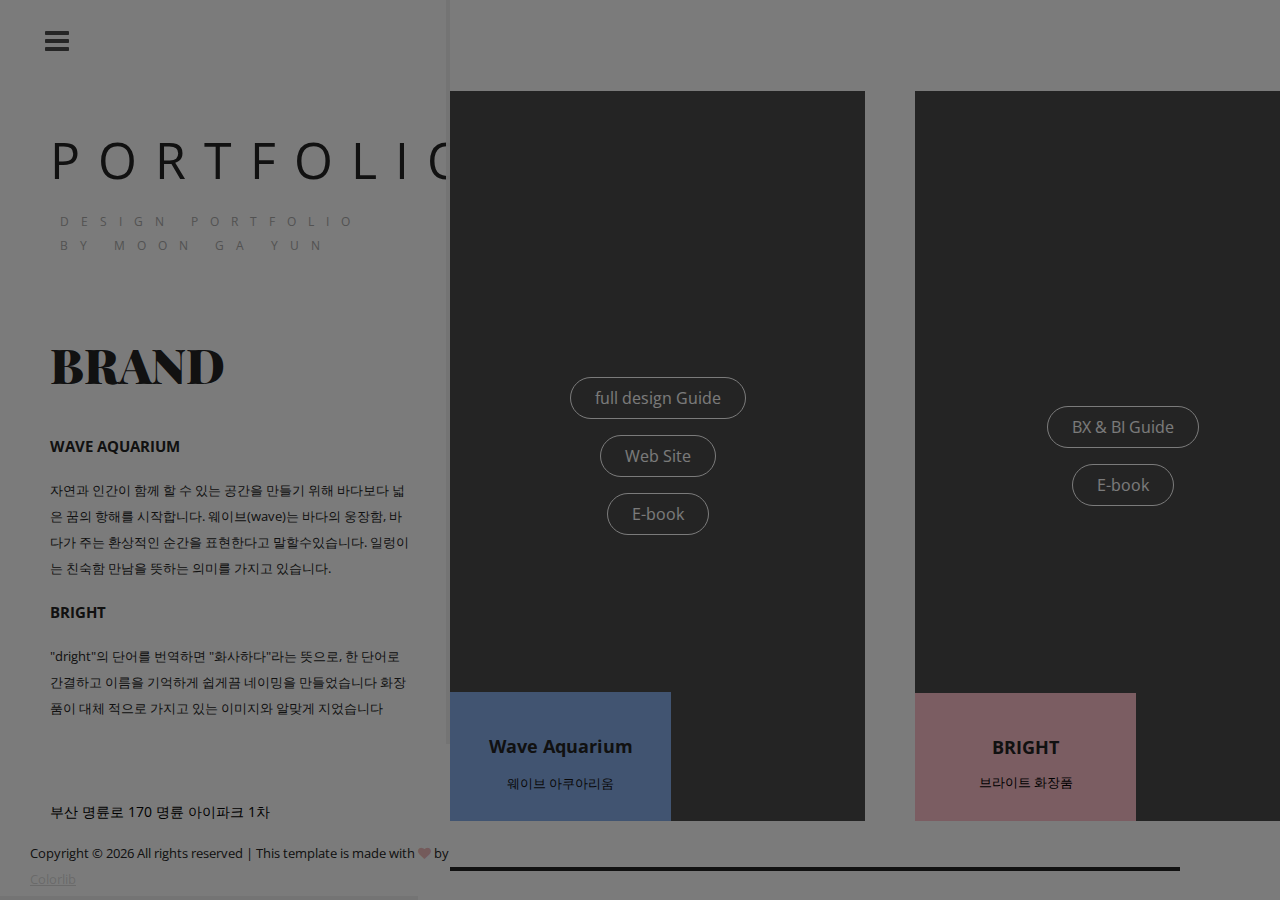
==== index.html @ dba2dc73 "Add files via upload" ====
<!DOCTYPE html>
<html lang="zxx">

<head>
	<title>PORTFOLIO Moon Ga Yun</title>
	<meta charset="UTF-8">
	<meta name="description" content="Nissa Photography studio html template">
	<meta name="keywords" content="industry, html">
	<meta name="viewport" content="width=device-width, initial-scale=1.0">

	<!-- Favicon -->
	<link href="img/favicon.ico" rel="shortcut icon" />

	<!-- Google font -->
	<link href="https://fonts.googleapis.com/css?family=Open+Sans:300,300i,400,400i,600,600i,700,700i&display=swap"
		rel="stylesheet">
	<link href="https://fonts.googleapis.com/css?family=Playfair+Display:400,900&display=swap" rel="stylesheet">

	<!-- Stylesheets -->
	<link rel="stylesheet" href="css/bootstrap.min.css" />
	<link rel="stylesheet" href="css/icomoon.css" />
	<link rel="stylesheet" href="css/font-awesome.min.css" />
	<link rel="stylesheet" href="css/magnific-popup.css" />
	<link rel="stylesheet" href="css/owl.carousel.min.css" />

	<!-- Main Stylesheets -->
	<link rel="stylesheet" href="css/style.css" />


	<!--[if lt IE 9]>
		<script src="https://oss.maxcdn.com/html5shiv/3.7.2/html5shiv.min.js"></script>
		<script src="https://oss.maxcdn.com/respond/1.4.2/respond.min.js"></script>
	<![endif]-->

</head>

<body>
	<!-- Page Preloder -->
	<div id="preloder">
		<div class="loader"></div>
	</div>

	<!-- Main section start -->
	<div class="main-site-warp">
		<div class="site-menu-warp">
			<div class="close-menu">x</div>
			<!-- Main menu -->
			<ul class="site-menu">
				<li><a href="index.html" class="active">portfolio</a></li>
				<li><a href="about.html">About Me</a></li>
			</ul>
		</div>
		<header class="header-section">
			<div class="nav-switch">
				<i class="fa fa-bars"></i>
			</div>
		</header>
		<div class="site-content-warp">

			<!-- Left Side section -->
			<div class="main-sidebar">
				<div class="mb-warp">
					<a href="index.html" class="site-logo">
						<h2>PORTFOLIO</h2>
						<p>design portfolio by Moon Ga Yun</p>
					</a>
					<div class="about-info">
						<h2>BRAND</h2>
						<p class="big">WAVE AQUARIUM
						<p>
							자연과 인간이 함께 할 수 있는 공간을 만들기 위해 바다보다 넓은 꿈의 항해를 시작합니다. 웨이브(wave)는 바다의 웅장함, 바다가 주는 환상적인 순간을 표현한다고
							말할수있습니다. 일렁이는 친숙함 만남을 뜻하는 의미를 가지고 있습니다.</p>
						<p class="big">BRIGHT</p>
						<p>"dright"의 단어를 번역하면 "화사하다"라는 뜻으로, 한 단어로 간결하고 이름을 기억하게 쉽게끔 네이밍을 만들었습니다 화장품이 대체 적으로 가지고 있는 이미지와
							알맞게 지었습니다</p>
					</div>
					<ul class="contact-info">
						<li>부산 명륜로 170 명륜 아이파크 1차</li>
						<li>
							Myeongryun I-Park 1, 170 Myeongnyun-ro, Busan
						</li>
						<li>
							mint_coco1223@naver.com
						</li>
					</ul>

					<a href="about.html" class="site-btn">About Me <img src="img/arrow-right.png" alt=""></a>
				</div>
			</div>
			<!-- Left Side section end -->
			<!-- Page start -->
			<div class="page-section">
				<div class="hero-section">
					<div class="hero-scroll">
						<div class="hero-track">
							<div class="hs-item set-bg" data-setbg="img/hero/1.jpg">
								<div class="hs-info">
									<h5 class="wave_big">Wave Aquarium</h5>
									<p class="wave">웨이브 아쿠아리움</p>

								</div>
								<div class="brand-btn">
									<ul>

										<li><a href="https://moongayun.github.io/Guide01/guide_page/"
												target="_blank">full design Guide</a></li>
										<li><a href="https://moongayun.github.io/wave/" target="_blank">Web Site</a>
										</li>
										<li><a href="https://moongayun.github.io/ebook/Ebook/samples/basic"
												target="_blank">E-book</a></li>

									</ul>
								</div>
							</div>
							<div class="hs-item set-bg" data-setbg="img/hero/2.jpg">
								<div class="hs-info2">
									<h5 class="bright_big">BRIGHT</h5>
									<p class="bright">브라이트 화장품</p>

								</div>
								<div class="brand-btn">
									<ul>
										<li><a href="https://moongayun.github.io/Guide02/" target="_blank">BX &amp; BI
												Guide</a></li>
										<li><a href="https://moongayun.github.io/ebook/Ebook/samples/basic2"
												target="_blank">E-book</a></li>

									</ul>
								</div>
							</div>
						</div>
					</div>
				</div>
			</div>
			<!-- Page end -->

		</div>
		<div class="copyright">
			<p><!-- Link back to Colorlib can't be removed. Template is licensed under CC BY 3.0. -->
				Copyright &copy;
				<script>document.write(new Date().getFullYear());</script> All rights reserved | This template is made
				with <i class="fa fa-heart" aria-hidden="true"></i> by <a href="https://colorlib.com"
					target="_blank">Colorlib</a>
				<!-- Link back to Colorlib can't be removed. Template is licensed under CC BY 3.0. -->
			</p>
		</div>
	</div>
	<!-- Main section end -->

	<!-- Popup -->
	<section id="popup">
		<div class="popup1">
			<i class="icon-cross2"></i>
			<iframe width="900" height="506" src="https://www.youtube.com/embed/YHDdFMHdiuY"
				title="YouTube video player" frameborder="0"
				allow="accelerometer; autoplay; clipboard-write; encrypted-media; gyroscope; picture-in-picture"
				allowfullscreen></iframe>
		</div>

		<div class="popup2">
			<i class="icon-cross2"></i>
			<iframe width="900" height="506" src="https://www.youtube.com/embed/YHDdFMHdiuY"
				title="YouTube video player" frameborder="0"
				allow="accelerometer; autoplay; clipboard-write; encrypted-media; gyroscope; picture-in-picture"
				allowfullscreen></iframe>
		</div>
	</section>

	<!--====== Javascripts & Jquery ======-->
	<script src="js/jquery-3.2.1.min.js"></script>
	<script src="js/bootstrap.min.js"></script>
	<script src="js/owl.carousel.min.js"></script>
	<script src="js/jquery.nicescroll.min.js"></script>
	<script src="js/circle-progress.min.js"></script>
	<script src="js/jquery.magnific-popup.min.js"></script>
	<script src="js/popup.js"></script>
	<script src="js/main.js"></script>

</body>

</html>
---- css/icomoon.css ----
@font-face {
	font-family: 'icomoon';
	src: url('../icon-fonts/icomoon/icomoon.eot?qtatmt');
	src: url('../icon-fonts/icomoon/icomoon.eot?qtatmt#iefix') format('embedded-opentype'),
		url('../icon-fonts/icomoon/icomoon.ttf?qtatmt') format('truetype'),
		url('../icon-fonts/icomoon/icomoon.woff?qtatmt') format('woff'),
		url('../icon-fonts/icomoon/icomoon.svg?qtatmt#icomoon') format('svg');
	font-weight: normal;
	font-style: normal;
}

[class^="icon-"],
[class*=" icon-"] {
	font-family: 'icomoon';
	speak: none;
	font-style: normal;
	font-weight: normal;
	font-variant: normal;
	text-transform: none;
	line-height: 1;

	/* Better Font Rendering =========== */
	-webkit-font-smoothing: antialiased;
	-moz-osx-font-smoothing: grayscale;
}

.icon-glass:before {
	content: "\f000";
}

.icon-music:before {
	content: "\f001";
}

.icon-search2:before {
	content: "\f002";
}

.icon-envelope-o:before {
	content: "\f003";
}

.icon-heart:before {
	content: "\f004";
}

.icon-star:before {
	content: "\f005";
}

.icon-star-o:before {
	content: "\f006";
}

.icon-user:before {
	content: "\f007";
}

.icon-film:before {
	content: "\f008";
}

.icon-th-large:before {
	content: "\f009";
}

.icon-th:before {
	content: "\f00a";
}

.icon-th-list:before {
	content: "\f00b";
}

.icon-check:before {
	content: "\f00c";
}

.icon-close:before {
	content: "\f00d";
}

.icon-remove:before {
	content: "\f00d";
}

.icon-times:before {
	content: "\f00d";
}

.icon-search-plus:before {
	content: "\f00e";
}

.icon-search-minus:before {
	content: "\f010";
}

.icon-power-off:before {
	content: "\f011";
}

.icon-signal:before {
	content: "\f012";
}

.icon-cog:before {
	content: "\f013";
}

.icon-gear:before {
	content: "\f013";
}

.icon-trash-o:before {
	content: "\f014";
}

.icon-home:before {
	content: "\f015";
}

.icon-file-o:before {
	content: "\f016";
}

.icon-clock-o:before {
	content: "\f017";
}

.icon-road:before {
	content: "\f018";
}

.icon-download:before {
	content: "\f019";
}

.icon-arrow-circle-o-down:before {
	content: "\f01a";
}

.icon-arrow-circle-o-up:before {
	content: "\f01b";
}

.icon-inbox:before {
	content: "\f01c";
}

.icon-play-circle-o:before {
	content: "\f01d";
}

.icon-repeat2:before {
	content: "\f01e";
}

.icon-rotate-right:before {
	content: "\f01e";
}

.icon-refresh:before {
	content: "\f021";
}

.icon-list-alt:before {
	content: "\f022";
}

.icon-lock:before {
	content: "\f023";
}

.icon-flag:before {
	content: "\f024";
}

.icon-headphones:before {
	content: "\f025";
}

.icon-volume-off:before {
	content: "\f026";
}

.icon-volume-down:before {
	content: "\f027";
}

.icon-volume-up:before {
	content: "\f028";
}

.icon-qrcode:before {
	content: "\f029";
}

.icon-barcode:before {
	content: "\f02a";
}

.icon-tag:before {
	content: "\f02b";
}

.icon-tags:before {
	content: "\f02c";
}

.icon-book:before {
	content: "\f02d";
}

.icon-bookmark:before {
	content: "\f02e";
}

.icon-print:before {
	content: "\f02f";
}

.icon-camera:before {
	content: "\f030";
}

.icon-font:before {
	content: "\f031";
}

.icon-bold:before {
	content: "\f032";
}

.icon-italic:before {
	content: "\f033";
}

.icon-text-height:before {
	content: "\f034";
}

.icon-text-width:before {
	content: "\f035";
}

.icon-align-left:before {
	content: "\f036";
}

.icon-align-center2:before {
	content: "\f037";
}

.icon-align-right:before {
	content: "\f038";
}

.icon-align-justify2:before {
	content: "\f039";
}

.icon-list:before {
	content: "\f03a";
}

.icon-dedent:before {
	content: "\f03b";
}

.icon-outdent:before {
	content: "\f03b";
}

.icon-indent:before {
	content: "\f03c";
}

.icon-video-camera:before {
	content: "\f03d";
}

.icon-image:before {
	content: "\f03e";
}

.icon-photo:before {
	content: "\f03e";
}

.icon-picture-o:before {
	content: "\f03e";
}

.icon-pencil:before {
	content: "\f040";
}

.icon-map-marker:before {
	content: "\f041";
}

.icon-adjust:before {
	content: "\f042";
}

.icon-tint:before {
	content: "\f043";
}

.icon-edit:before {
	content: "\f044";
}

.icon-pencil-square-o:before {
	content: "\f044";
}

.icon-share-square-o:before {
	content: "\f045";
}

.icon-check-square-o:before {
	content: "\f046";
}

.icon-arrows:before {
	content: "\f047";
}

.icon-step-backward:before {
	content: "\f048";
}

.icon-fast-backward:before {
	content: "\f049";
}

.icon-backward:before {
	content: "\f04a";
}

.icon-play2:before {
	content: "\f04b";
}

.icon-pause2:before {
	content: "\f04c";
}

.icon-stop2:before {
	content: "\f04d";
}

.icon-forward:before {
	content: "\f04e";
}

.icon-fast-forward2:before {
	content: "\f050";
}

.icon-step-forward:before {
	content: "\f051";
}

.icon-eject:before {
	content: "\f052";
}

.icon-chevron-left:before {
	content: "\f053";
}

.icon-chevron-right:before {
	content: "\f054";
}

.icon-plus-circle:before {
	content: "\f055";
}

.icon-minus-circle:before {
	content: "\f056";
}

.icon-times-circle:before {
	content: "\f057";
}

.icon-check-circle:before {
	content: "\f058";
}

.icon-question-circle:before {
	content: "\f059";
}

.icon-info-circle:before {
	content: "\f05a";
}

.icon-crosshairs:before {
	content: "\f05b";
}

.icon-times-circle-o:before {
	content: "\f05c";
}

.icon-check-circle-o:before {
	content: "\f05d";
}

.icon-ban2:before {
	content: "\f05e";
}

.icon-arrow-left:before {
	content: "\f060";
}

.icon-arrow-right:before {
	content: "\f061";
}

.icon-arrow-up:before {
	content: "\f062";
}

.icon-arrow-down:before {
	content: "\f063";
}

.icon-mail-forward:before {
	content: "\f064";
}

.icon-share:before {
	content: "\f064";
}

.icon-expand2:before {
	content: "\f065";
}

.icon-compress:before {
	content: "\f066";
}

.icon-plus:before {
	content: "\f067";
}

.icon-minus:before {
	content: "\f068";
}

.icon-asterisk:before {
	content: "\f069";
}

.icon-exclamation-circle:before {
	content: "\f06a";
}

.icon-gift:before {
	content: "\f06b";
}

.icon-leaf:before {
	content: "\f06c";
}

.icon-fire:before {
	content: "\f06d";
}

.icon-eye:before {
	content: "\f06e";
}

.icon-eye-slash:before {
	content: "\f070";
}

.icon-exclamation-triangle:before {
	content: "\f071";
}

.icon-warning:before {
	content: "\f071";
}

.icon-plane:before {
	content: "\f072";
}

.icon-calendar:before {
	content: "\f073";
}

.icon-random:before {
	content: "\f074";
}

.icon-comment:before {
	content: "\f075";
}

.icon-magnet:before {
	content: "\f076";
}

.icon-chevron-up:before {
	content: "\f077";
}

.icon-chevron-down:before {
	content: "\f078";
}

.icon-retweet:before {
	content: "\f079";
}

.icon-shopping-cart:before {
	content: "\f07a";
}

.icon-folder:before {
	content: "\f07b";
}

.icon-folder-open:before {
	content: "\f07c";
}

.icon-arrows-v:before {
	content: "\f07d";
}

.icon-arrows-h:before {
	content: "\f07e";
}

.icon-bar-chart:before {
	content: "\f080";
}

.icon-bar-chart-o:before {
	content: "\f080";
}

.icon-twitter-square:before {
	content: "\f081";
}

.icon-facebook-square:before {
	content: "\f082";
}

.icon-camera-retro:before {
	content: "\f083";
}

.icon-key:before {
	content: "\f084";
}

.icon-cogs:before {
	content: "\f085";
}

.icon-gears:before {
	content: "\f085";
}

.icon-comments:before {
	content: "\f086";
}

.icon-thumbs-o-up:before {
	content: "\f087";
}

.icon-thumbs-o-down:before {
	content: "\f088";
}

.icon-star-half:before {
	content: "\f089";
}

.icon-heart-o:before {
	content: "\f08a";
}

.icon-sign-out:before {
	content: "\f08b";
}

.icon-linkedin-square:before {
	content: "\f08c";
}

.icon-thumb-tack:before {
	content: "\f08d";
}

.icon-external-link:before {
	content: "\f08e";
}

.icon-sign-in:before {
	content: "\f090";
}

.icon-trophy:before {
	content: "\f091";
}

.icon-github-square:before {
	content: "\f092";
}

.icon-upload:before {
	content: "\f093";
}

.icon-lemon-o:before {
	content: "\f094";
}

.icon-phone:before {
	content: "\f095";
}

.icon-square-o:before {
	content: "\f096";
}

.icon-bookmark-o:before {
	content: "\f097";
}

.icon-phone-square:before {
	content: "\f098";
}

.icon-twitter:before {
	content: "\f099";
}

.icon-facebook:before {
	content: "\f09a";
}

.icon-facebook-f:before {
	content: "\f09a";
}

.icon-github:before {
	content: "\f09b";
}

.icon-unlock2:before {
	content: "\f09c";
}

.icon-credit-card:before {
	content: "\f09d";
}

.icon-feed:before {
	content: "\f09e";
}

.icon-rss:before {
	content: "\f09e";
}

.icon-hdd-o:before {
	content: "\f0a0";
}

.icon-bullhorn:before {
	content: "\f0a1";
}

.icon-bell-o:before {
	content: "\f0a2";
}

.icon-certificate:before {
	content: "\f0a3";
}

.icon-hand-o-right:before {
	content: "\f0a4";
}

.icon-hand-o-left:before {
	content: "\f0a5";
}

.icon-hand-o-up:before {
	content: "\f0a6";
}

.icon-hand-o-down:before {
	content: "\f0a7";
}

.icon-arrow-circle-left:before {
	content: "\f0a8";
}

.icon-arrow-circle-right:before {
	content: "\f0a9";
}

.icon-arrow-circle-up:before {
	content: "\f0aa";
}

.icon-arrow-circle-down:before {
	content: "\f0ab";
}

.icon-globe:before {
	content: "\f0ac";
}

.icon-wrench:before {
	content: "\f0ad";
}

.icon-tasks:before {
	content: "\f0ae";
}

.icon-filter:before {
	content: "\f0b0";
}

.icon-briefcase:before {
	content: "\f0b1";
}

.icon-arrows-alt:before {
	content: "\f0b2";
}

.icon-group:before {
	content: "\f0c0";
}

.icon-users:before {
	content: "\f0c0";
}

.icon-chain:before {
	content: "\f0c1";
}

.icon-link:before {
	content: "\f0c1";
}

.icon-cloud:before {
	content: "\f0c2";
}

.icon-flask:before {
	content: "\f0c3";
}

.icon-cut:before {
	content: "\f0c4";
}

.icon-scissors:before {
	content: "\f0c4";
}

.icon-copy:before {
	content: "\f0c5";
}

.icon-files-o:before {
	content: "\f0c5";
}

.icon-paperclip:before {
	content: "\f0c6";
}

.icon-floppy-o:before {
	content: "\f0c7";
}

.icon-save:before {
	content: "\f0c7";
}

.icon-square:before {
	content: "\f0c8";
}

.icon-bars:before {
	content: "\f0c9";
}

.icon-navicon:before {
	content: "\f0c9";
}

.icon-reorder:before {
	content: "\f0c9";
}

.icon-list-ul:before {
	content: "\f0ca";
}

.icon-list-ol:before {
	content: "\f0cb";
}

.icon-strikethrough:before {
	content: "\f0cc";
}

.icon-underline:before {
	content: "\f0cd";
}

.icon-table:before {
	content: "\f0ce";
}

.icon-magic:before {
	content: "\f0d0";
}

.icon-truck:before {
	content: "\f0d1";
}

.icon-pinterest:before {
	content: "\f0d2";
}

.icon-pinterest-square:before {
	content: "\f0d3";
}

.icon-google-plus-square:before {
	content: "\f0d4";
}

.icon-google-plus:before {
	content: "\f0d5";
}

.icon-money:before {
	content: "\f0d6";
}

.icon-caret-down:before {
	content: "\f0d7";
}

.icon-caret-up:before {
	content: "\f0d8";
}

.icon-caret-left:before {
	content: "\f0d9";
}

.icon-caret-right:before {
	content: "\f0da";
}

.icon-columns2:before {
	content: "\f0db";
}

.icon-sort:before {
	content: "\f0dc";
}

.icon-unsorted:before {
	content: "\f0dc";
}

.icon-sort-desc:before {
	content: "\f0dd";
}

.icon-sort-down:before {
	content: "\f0dd";
}

.icon-sort-asc:before {
	content: "\f0de";
}

.icon-sort-up:before {
	content: "\f0de";
}

.icon-envelope:before {
	content: "\f0e0";
}

.icon-linkedin:before {
	content: "\f0e1";
}

.icon-rotate-left:before {
	content: "\f0e2";
}

.icon-undo:before {
	content: "\f0e2";
}

.icon-gavel:before {
	content: "\f0e3";
}

.icon-legal:before {
	content: "\f0e3";
}

.icon-dashboard:before {
	content: "\f0e4";
}

.icon-tachometer:before {
	content: "\f0e4";
}

.icon-comment-o:before {
	content: "\f0e5";
}

.icon-comments-o:before {
	content: "\f0e6";
}

.icon-bolt:before {
	content: "\f0e7";
}

.icon-flash:before {
	content: "\f0e7";
}

.icon-sitemap:before {
	content: "\f0e8";
}

.icon-umbrella2:before {
	content: "\f0e9";
}

.icon-clipboard:before {
	content: "\f0ea";
}

.icon-paste:before {
	content: "\f0ea";
}

.icon-lightbulb-o:before {
	content: "\f0eb";
}

.icon-exchange:before {
	content: "\f0ec";
}

.icon-cloud-download2:before {
	content: "\f0ed";
}

.icon-cloud-upload2:before {
	content: "\f0ee";
}

.icon-user-md:before {
	content: "\f0f0";
}

.icon-stethoscope:before {
	content: "\f0f1";
}

.icon-suitcase:before {
	content: "\f0f2";
}

.icon-bell:before {
	content: "\f0f3";
}

.icon-coffee:before {
	content: "\f0f4";
}

.icon-cutlery:before {
	content: "\f0f5";
}

.icon-file-text-o:before {
	content: "\f0f6";
}

.icon-building-o:before {
	content: "\f0f7";
}

.icon-hospital-o:before {
	content: "\f0f8";
}

.icon-ambulance:before {
	content: "\f0f9";
}

.icon-medkit:before {
	content: "\f0fa";
}

.icon-fighter-jet:before {
	content: "\f0fb";
}

.icon-beer:before {
	content: "\f0fc";
}

.icon-h-square:before {
	content: "\f0fd";
}

.icon-plus-square:before {
	content: "\f0fe";
}

.icon-angle-double-left:before {
	content: "\f100";
}

.icon-angle-double-right:before {
	content: "\f101";
}

.icon-angle-double-up:before {
	content: "\f102";
}

.icon-angle-double-down:before {
	content: "\f103";
}

.icon-angle-left:before {
	content: "\f104";
}

.icon-angle-right:before {
	content: "\f105";
}

.icon-angle-up:before {
	content: "\f106";
}

.icon-angle-down:before {
	content: "\f107";
}

.icon-desktop:before {
	content: "\f108";
}

.icon-laptop:before {
	content: "\f109";
}

.icon-tablet:before {
	content: "\f10a";
}

.icon-mobile:before {
	content: "\f10b";
}

.icon-mobile-phone:before {
	content: "\f10b";
}

.icon-circle-o:before {
	content: "\f10c";
}

.icon-quote-left:before {
	content: "\f10d";
}

.icon-quote-right:before {
	content: "\f10e";
}

.icon-spinner:before {
	content: "\f110";
}

.icon-circle:before {
	content: "\f111";
}

.icon-mail-reply:before {
	content: "\f112";
}

.icon-reply:before {
	content: "\f112";
}

.icon-github-alt:before {
	content: "\f113";
}

.icon-folder-o:before {
	content: "\f114";
}

.icon-folder-open-o:before {
	content: "\f115";
}

.icon-smile-o:before {
	content: "\f118";
}

.icon-frown-o:before {
	content: "\f119";
}

.icon-meh-o:before {
	content: "\f11a";
}

.icon-gamepad:before {
	content: "\f11b";
}

.icon-keyboard-o:before {
	content: "\f11c";
}

.icon-flag-o:before {
	content: "\f11d";
}

.icon-flag-checkered:before {
	content: "\f11e";
}

.icon-terminal:before {
	content: "\f120";
}

.icon-code:before {
	content: "\f121";
}

.icon-mail-reply-all:before {
	content: "\f122";
}

.icon-reply-all:before {
	content: "\f122";
}

.icon-star-half-empty:before {
	content: "\f123";
}

.icon-star-half-full:before {
	content: "\f123";
}

.icon-star-half-o:before {
	content: "\f123";
}

.icon-location-arrow:before {
	content: "\f124";
}

.icon-crop:before {
	content: "\f125";
}

.icon-code-fork:before {
	content: "\f126";
}

.icon-chain-broken:before {
	content: "\f127";
}

.icon-unlink:before {
	content: "\f127";
}

.icon-question:before {
	content: "\f128";
}

.icon-info:before {
	content: "\f129";
}

.icon-exclamation:before {
	content: "\f12a";
}

.icon-superscript:before {
	content: "\f12b";
}

.icon-subscript:before {
	content: "\f12c";
}

.icon-eraser:before {
	content: "\f12d";
}

.icon-puzzle-piece:before {
	content: "\f12e";
}

.icon-microphone2:before {
	content: "\f130";
}

.icon-microphone-slash:before {
	content: "\f131";
}

.icon-shield:before {
	content: "\f132";
}

.icon-calendar-o:before {
	content: "\f133";
}

.icon-fire-extinguisher:before {
	content: "\f134";
}

.icon-rocket:before {
	content: "\f135";
}

.icon-maxcdn:before {
	content: "\f136";
}

.icon-chevron-circle-left:before {
	content: "\f137";
}

.icon-chevron-circle-right:before {
	content: "\f138";
}

.icon-chevron-circle-up:before {
	content: "\f139";
}

.icon-chevron-circle-down:before {
	content: "\f13a";
}

.icon-html5:before {
	content: "\f13b";
}

.icon-css3:before {
	content: "\f13c";
}

.icon-anchor2:before {
	content: "\f13d";
}

.icon-unlock-alt:before {
	content: "\f13e";
}

.icon-bullseye:before {
	content: "\f140";
}

.icon-ellipsis-h:before {
	content: "\f141";
}

.icon-ellipsis-v:before {
	content: "\f142";
}

.icon-rss-square:before {
	content: "\f143";
}

.icon-play-circle:before {
	content: "\f144";
}

.icon-ticket:before {
	content: "\f145";
}

.icon-minus-square:before {
	content: "\f146";
}

.icon-minus-square-o:before {
	content: "\f147";
}

.icon-level-up:before {
	content: "\f148";
}

.icon-level-down:before {
	content: "\f149";
}

.icon-check-square:before {
	content: "\f14a";
}

.icon-pencil-square:before {
	content: "\f14b";
}

.icon-external-link-square:before {
	content: "\f14c";
}

.icon-share-square:before {
	content: "\f14d";
}

.icon-compass:before {
	content: "\f14e";
}

.icon-caret-square-o-down:before {
	content: "\f150";
}

.icon-toggle-down:before {
	content: "\f150";
}

.icon-caret-square-o-up:before {
	content: "\f151";
}

.icon-toggle-up:before {
	content: "\f151";
}

.icon-caret-square-o-right:before {
	content: "\f152";
}

.icon-toggle-right:before {
	content: "\f152";
}

.icon-eur:before {
	content: "\f153";
}

.icon-euro:before {
	content: "\f153";
}

.icon-gbp:before {
	content: "\f154";
}

.icon-dollar:before {
	content: "\f155";
}

.icon-usd:before {
	content: "\f155";
}

.icon-inr:before {
	content: "\f156";
}

.icon-rupee:before {
	content: "\f156";
}

.icon-cny:before {
	content: "\f157";
}

.icon-jpy:before {
	content: "\f157";
}

.icon-rmb:before {
	content: "\f157";
}

.icon-yen:before {
	content: "\f157";
}

.icon-rouble:before {
	content: "\f158";
}

.icon-rub:before {
	content: "\f158";
}

.icon-ruble:before {
	content: "\f158";
}

.icon-krw:before {
	content: "\f159";
}

.icon-won:before {
	content: "\f159";
}

.icon-bitcoin:before {
	content: "\f15a";
}

.icon-btc:before {
	content: "\f15a";
}

.icon-file2:before {
	content: "\f15b";
}

.icon-file-text:before {
	content: "\f15c";
}

.icon-sort-alpha-asc:before {
	content: "\f15d";
}

.icon-sort-alpha-desc:before {
	content: "\f15e";
}

.icon-sort-amount-asc:before {
	content: "\f160";
}

.icon-sort-amount-desc:before {
	content: "\f161";
}

.icon-sort-numeric-asc:before {
	content: "\f162";
}

.icon-sort-numeric-desc:before {
	content: "\f163";
}

.icon-thumbs-up:before {
	content: "\f164";
}

.icon-thumbs-down:before {
	content: "\f165";
}

.icon-youtube-square:before {
	content: "\f166";
}

.icon-youtube:before {
	content: "\f167";
}

.icon-xing:before {
	content: "\f168";
}

.icon-xing-square:before {
	content: "\f169";
}

.icon-youtube-play:before {
	content: "\f16a";
}

.icon-dropbox:before {
	content: "\f16b";
}

.icon-stack-overflow:before {
	content: "\f16c";
}

.icon-instagram:before {
	content: "\f16d";
}

.icon-flickr:before {
	content: "\f16e";
}

.icon-adn:before {
	content: "\f170";
}

.icon-bitbucket:before {
	content: "\f171";
}

.icon-bitbucket-square:before {
	content: "\f172";
}

.icon-tumblr:before {
	content: "\f173";
}

.icon-tumblr-square:before {
	content: "\f174";
}

.icon-long-arrow-down:before {
	content: "\f175";
}

.icon-long-arrow-up:before {
	content: "\f176";
}

.icon-long-arrow-left:before {
	content: "\f177";
}

.icon-long-arrow-right:before {
	content: "\f178";
}

.icon-apple:before {
	content: "\f179";
}

.icon-windows:before {
	content: "\f17a";
}

.icon-android:before {
	content: "\f17b";
}

.icon-linux:before {
	content: "\f17c";
}

.icon-dribbble:before {
	content: "\f17d";
}

.icon-skype:before {
	content: "\f17e";
}

.icon-foursquare:before {
	content: "\f180";
}

.icon-trello:before {
	content: "\f181";
}

.icon-female:before {
	content: "\f182";
}

.icon-male:before {
	content: "\f183";
}

.icon-gittip:before {
	content: "\f184";
}

.icon-gratipay:before {
	content: "\f184";
}

.icon-sun-o:before {
	content: "\f185";
}

.icon-moon-o:before {
	content: "\f186";
}

.icon-archive:before {
	content: "\f187";
}

.icon-bug:before {
	content: "\f188";
}

.icon-vk:before {
	content: "\f189";
}

.icon-weibo:before {
	content: "\f18a";
}

.icon-renren:before {
	content: "\f18b";
}

.icon-pagelines:before {
	content: "\f18c";
}

.icon-stack-exchange:before {
	content: "\f18d";
}

.icon-arrow-circle-o-right:before {
	content: "\f18e";
}

.icon-arrow-circle-o-left:before {
	content: "\f190";
}

.icon-caret-square-o-left:before {
	content: "\f191";
}

.icon-toggle-left:before {
	content: "\f191";
}

.icon-dot-circle-o:before {
	content: "\f192";
}

.icon-wheelchair:before {
	content: "\f193";
}

.icon-vimeo-square:before {
	content: "\f194";
}

.icon-try:before {
	content: "\f195";
}

.icon-turkish-lira:before {
	content: "\f195";
}

.icon-plus-square-o:before {
	content: "\f196";
}

.icon-space-shuttle:before {
	content: "\f197";
}

.icon-slack:before {
	content: "\f198";
}

.icon-envelope-square:before {
	content: "\f199";
}

.icon-wordpress:before {
	content: "\f19a";
}

.icon-openid:before {
	content: "\f19b";
}

.icon-bank:before {
	content: "\f19c";
}

.icon-institution:before {
	content: "\f19c";
}

.icon-university:before {
	content: "\f19c";
}

.icon-graduation-cap:before {
	content: "\f19d";
}

.icon-mortar-board:before {
	content: "\f19d";
}

.icon-yahoo:before {
	content: "\f19e";
}

.icon-google:before {
	content: "\f1a0";
}

.icon-reddit:before {
	content: "\f1a1";
}

.icon-reddit-square:before {
	content: "\f1a2";
}

.icon-stumbleupon-circle:before {
	content: "\f1a3";
}

.icon-stumbleupon:before {
	content: "\f1a4";
}

.icon-delicious:before {
	content: "\f1a5";
}

.icon-digg:before {
	content: "\f1a6";
}

.icon-pied-piper:before {
	content: "\f1a7";
}

.icon-pied-piper-alt:before {
	content: "\f1a8";
}

.icon-drupal:before {
	content: "\f1a9";
}

.icon-joomla:before {
	content: "\f1aa";
}

.icon-language:before {
	content: "\f1ab";
}

.icon-fax:before {
	content: "\f1ac";
}

.icon-building:before {
	content: "\f1ad";
}

.icon-child:before {
	content: "\f1ae";
}

.icon-paw:before {
	content: "\f1b0";
}

.icon-spoon:before {
	content: "\f1b1";
}

.icon-cube:before {
	content: "\f1b2";
}

.icon-cubes:before {
	content: "\f1b3";
}

.icon-behance:before {
	content: "\f1b4";
}

.icon-behance-square:before {
	content: "\f1b5";
}

.icon-steam:before {
	content: "\f1b6";
}

.icon-steam-square:before {
	content: "\f1b7";
}

.icon-recycle:before {
	content: "\f1b8";
}

.icon-automobile:before {
	content: "\f1b9";
}

.icon-car:before {
	content: "\f1b9";
}

.icon-cab:before {
	content: "\f1ba";
}

.icon-taxi:before {
	content: "\f1ba";
}

.icon-tree:before {
	content: "\f1bb";
}

.icon-spotify:before {
	content: "\f1bc";
}

.icon-deviantart:before {
	content: "\f1bd";
}

.icon-soundcloud:before {
	content: "\f1be";
}

.icon-database:before {
	content: "\f1c0";
}

.icon-file-pdf-o:before {
	content: "\f1c1";
}

.icon-file-word-o:before {
	content: "\f1c2";
}

.icon-file-excel-o:before {
	content: "\f1c3";
}

.icon-file-powerpoint-o:before {
	content: "\f1c4";
}

.icon-file-image-o:before {
	content: "\f1c5";
}

.icon-file-photo-o:before {
	content: "\f1c5";
}

.icon-file-picture-o:before {
	content: "\f1c5";
}

.icon-file-archive-o:before {
	content: "\f1c6";
}

.icon-file-zip-o:before {
	content: "\f1c6";
}

.icon-file-audio-o:before {
	content: "\f1c7";
}

.icon-file-sound-o:before {
	content: "\f1c7";
}

.icon-file-movie-o:before {
	content: "\f1c8";
}

.icon-file-video-o:before {
	content: "\f1c8";
}

.icon-file-code-o:before {
	content: "\f1c9";
}

.icon-vine:before {
	content: "\f1ca";
}

.icon-codepen:before {
	content: "\f1cb";
}

.icon-jsfiddle:before {
	content: "\f1cc";
}

.icon-life-bouy:before {
	content: "\f1cd";
}

.icon-life-buoy:before {
	content: "\f1cd";
}

.icon-life-ring:before {
	content: "\f1cd";
}

.icon-life-saver:before {
	content: "\f1cd";
}

.icon-support:before {
	content: "\f1cd";
}

.icon-circle-o-notch:before {
	content: "\f1ce";
}

.icon-ra:before {
	content: "\f1d0";
}

.icon-rebel:before {
	content: "\f1d0";
}

.icon-empire:before {
	content: "\f1d1";
}

.icon-ge:before {
	content: "\f1d1";
}

.icon-git-square:before {
	content: "\f1d2";
}

.icon-git:before {
	content: "\f1d3";
}

.icon-hacker-news:before {
	content: "\f1d4";
}

.icon-y-combinator-square:before {
	content: "\f1d4";
}

.icon-yc-square:before {
	content: "\f1d4";
}

.icon-tencent-weibo:before {
	content: "\f1d5";
}

.icon-qq:before {
	content: "\f1d6";
}

.icon-wechat:before {
	content: "\f1d7";
}

.icon-weixin:before {
	content: "\f1d7";
}

.icon-paper-plane:before {
	content: "\f1d8";
}

.icon-send:before {
	content: "\f1d8";
}

.icon-paper-plane-o:before {
	content: "\f1d9";
}

.icon-send-o:before {
	content: "\f1d9";
}

.icon-history:before {
	content: "\f1da";
}

.icon-circle-thin:before {
	content: "\f1db";
}

.icon-header:before {
	content: "\f1dc";
}

.icon-paragraph2:before {
	content: "\f1dd";
}

.icon-sliders:before {
	content: "\f1de";
}

.icon-share-alt:before {
	content: "\f1e0";
}

.icon-share-alt-square:before {
	content: "\f1e1";
}

.icon-bomb:before {
	content: "\f1e2";
}

.icon-futbol-o:before {
	content: "\f1e3";
}

.icon-soccer-ball-o:before {
	content: "\f1e3";
}

.icon-tty:before {
	content: "\f1e4";
}

.icon-binoculars:before {
	content: "\f1e5";
}

.icon-plug:before {
	content: "\f1e6";
}

.icon-slideshare:before {
	content: "\f1e7";
}

.icon-twitch:before {
	content: "\f1e8";
}

.icon-yelp:before {
	content: "\f1e9";
}

.icon-newspaper-o:before {
	content: "\f1ea";
}

.icon-wifi:before {
	content: "\f1eb";
}

.icon-calculator:before {
	content: "\f1ec";
}

.icon-paypal:before {
	content: "\f1ed";
}

.icon-google-wallet:before {
	content: "\f1ee";
}

.icon-cc-visa:before {
	content: "\f1f0";
}

.icon-cc-mastercard:before {
	content: "\f1f1";
}

.icon-cc-discover:before {
	content: "\f1f2";
}

.icon-cc-amex:before {
	content: "\f1f3";
}

.icon-cc-paypal:before {
	content: "\f1f4";
}

.icon-cc-stripe:before {
	content: "\f1f5";
}

.icon-bell-slash:before {
	content: "\f1f6";
}

.icon-bell-slash-o:before {
	content: "\f1f7";
}

.icon-trash:before {
	content: "\f1f8";
}

.icon-copyright:before {
	content: "\f1f9";
}

.icon-at:before {
	content: "\f1fa";
}

.icon-eyedropper:before {
	content: "\f1fb";
}

.icon-paint-brush:before {
	content: "\f1fc";
}

.icon-birthday-cake:before {
	content: "\f1fd";
}

.icon-area-chart:before {
	content: "\f1fe";
}

.icon-pie-chart:before {
	content: "\f200";
}

.icon-line-chart:before {
	content: "\f201";
}

.icon-lastfm:before {
	content: "\f202";
}

.icon-lastfm-square:before {
	content: "\f203";
}

.icon-toggle-off:before {
	content: "\f204";
}

.icon-toggle-on:before {
	content: "\f205";
}

.icon-bicycle:before {
	content: "\f206";
}

.icon-bus:before {
	content: "\f207";
}

.icon-ioxhost:before {
	content: "\f208";
}

.icon-angellist:before {
	content: "\f209";
}

.icon-cc:before {
	content: "\f20a";
}

.icon-ils:before {
	content: "\f20b";
}

.icon-shekel:before {
	content: "\f20b";
}

.icon-sheqel:before {
	content: "\f20b";
}

.icon-meanpath:before {
	content: "\f20c";
}

.icon-buysellads:before {
	content: "\f20d";
}

.icon-connectdevelop:before {
	content: "\f20e";
}

.icon-dashcube:before {
	content: "\f210";
}

.icon-forumbee:before {
	content: "\f211";
}

.icon-leanpub:before {
	content: "\f212";
}

.icon-sellsy:before {
	content: "\f213";
}

.icon-shirtsinbulk:before {
	content: "\f214";
}

.icon-simplybuilt:before {
	content: "\f215";
}

.icon-skyatlas:before {
	content: "\f216";
}

.icon-cart-plus:before {
	content: "\f217";
}

.icon-cart-arrow-down:before {
	content: "\f218";
}

.icon-diamond:before {
	content: "\f219";
}

.icon-ship:before {
	content: "\f21a";
}

.icon-user-secret:before {
	content: "\f21b";
}

.icon-motorcycle:before {
	content: "\f21c";
}

.icon-street-view:before {
	content: "\f21d";
}

.icon-heartbeat:before {
	content: "\f21e";
}

.icon-venus:before {
	content: "\f221";
}

.icon-mars:before {
	content: "\f222";
}

.icon-mercury:before {
	content: "\f223";
}

.icon-intersex:before {
	content: "\f224";
}

.icon-transgender:before {
	content: "\f224";
}

.icon-transgender-alt:before {
	content: "\f225";
}

.icon-venus-double:before {
	content: "\f226";
}

.icon-mars-double:before {
	content: "\f227";
}

.icon-venus-mars:before {
	content: "\f228";
}

.icon-mars-stroke:before {
	content: "\f229";
}

.icon-mars-stroke-v:before {
	content: "\f22a";
}

.icon-mars-stroke-h:before {
	content: "\f22b";
}

.icon-neuter:before {
	content: "\f22c";
}

.icon-genderless:before {
	content: "\f22d";
}

.icon-facebook-official:before {
	content: "\f230";
}

.icon-pinterest-p:before {
	content: "\f231";
}

.icon-whatsapp:before {
	content: "\f232";
}

.icon-server2:before {
	content: "\f233";
}

.icon-user-plus:before {
	content: "\f234";
}

.icon-user-times:before {
	content: "\f235";
}

.icon-bed:before {
	content: "\f236";
}

.icon-hotel:before {
	content: "\f236";
}

.icon-viacoin:before {
	content: "\f237";
}

.icon-train:before {
	content: "\f238";
}

.icon-subway:before {
	content: "\f239";
}

.icon-medium:before {
	content: "\f23a";
}

.icon-y-combinator:before {
	content: "\f23b";
}

.icon-yc:before {
	content: "\f23b";
}

.icon-optin-monster:before {
	content: "\f23c";
}

.icon-opencart:before {
	content: "\f23d";
}

.icon-expeditedssl:before {
	content: "\f23e";
}

.icon-battery-4:before {
	content: "\f240";
}

.icon-battery-full:before {
	content: "\f240";
}

.icon-battery-3:before {
	content: "\f241";
}

.icon-battery-three-quarters:before {
	content: "\f241";
}

.icon-battery-2:before {
	content: "\f242";
}

.icon-battery-half:before {
	content: "\f242";
}

.icon-battery-1:before {
	content: "\f243";
}

.icon-battery-quarter:before {
	content: "\f243";
}

.icon-battery-0:before {
	content: "\f244";
}

.icon-battery-empty:before {
	content: "\f244";
}

.icon-mouse-pointer:before {
	content: "\f245";
}

.icon-i-cursor:before {
	content: "\f246";
}

.icon-object-group:before {
	content: "\f247";
}

.icon-object-ungroup:before {
	content: "\f248";
}

.icon-sticky-note:before {
	content: "\f249";
}

.icon-sticky-note-o:before {
	content: "\f24a";
}

.icon-cc-jcb:before {
	content: "\f24b";
}

.icon-cc-diners-club:before {
	content: "\f24c";
}

.icon-clone:before {
	content: "\f24d";
}

.icon-balance-scale:before {
	content: "\f24e";
}

.icon-hourglass-o:before {
	content: "\f250";
}

.icon-hourglass-1:before {
	content: "\f251";
}

.icon-hourglass-start:before {
	content: "\f251";
}

.icon-hourglass-2:before {
	content: "\f252";
}

.icon-hourglass-half:before {
	content: "\f252";
}

.icon-hourglass-3:before {
	content: "\f253";
}

.icon-hourglass-end:before {
	content: "\f253";
}

.icon-hourglass:before {
	content: "\f254";
}

.icon-hand-grab-o:before {
	content: "\f255";
}

.icon-hand-rock-o:before {
	content: "\f255";
}

.icon-hand-paper-o:before {
	content: "\f256";
}

.icon-hand-stop-o:before {
	content: "\f256";
}

.icon-hand-scissors-o:before {
	content: "\f257";
}

.icon-hand-lizard-o:before {
	content: "\f258";
}

.icon-hand-spock-o:before {
	content: "\f259";
}

.icon-hand-pointer-o:before {
	content: "\f25a";
}

.icon-hand-peace-o:before {
	content: "\f25b";
}

.icon-trademark:before {
	content: "\f25c";
}

.icon-registered:before {
	content: "\f25d";
}

.icon-creative-commons:before {
	content: "\f25e";
}

.icon-gg:before {
	content: "\f260";
}

.icon-gg-circle:before {
	content: "\f261";
}

.icon-tripadvisor:before {
	content: "\f262";
}

.icon-odnoklassniki:before {
	content: "\f263";
}

.icon-odnoklassniki-square:before {
	content: "\f264";
}

.icon-get-pocket:before {
	content: "\f265";
}

.icon-wikipedia-w:before {
	content: "\f266";
}

.icon-safari:before {
	content: "\f267";
}

.icon-chrome:before {
	content: "\f268";
}

.icon-firefox:before {
	content: "\f269";
}

.icon-opera:before {
	content: "\f26a";
}

.icon-internet-explorer:before {
	content: "\f26b";
}

.icon-television:before {
	content: "\f26c";
}

.icon-tv:before {
	content: "\f26c";
}

.icon-contao:before {
	content: "\f26d";
}

.icon-500px:before {
	content: "\f26e";
}

.icon-amazon:before {
	content: "\f270";
}

.icon-calendar-plus-o:before {
	content: "\f271";
}

.icon-calendar-minus-o:before {
	content: "\f272";
}

.icon-calendar-times-o:before {
	content: "\f273";
}

.icon-calendar-check-o:before {
	content: "\f274";
}

.icon-industry:before {
	content: "\f275";
}

.icon-map-pin:before {
	content: "\f276";
}

.icon-map-signs:before {
	content: "\f277";
}

.icon-map-o:before {
	content: "\f278";
}

.icon-map:before {
	content: "\f279";
}

.icon-commenting:before {
	content: "\f27a";
}

.icon-commenting-o:before {
	content: "\f27b";
}

.icon-houzz:before {
	content: "\f27c";
}

.icon-vimeo:before {
	content: "\f27d";
}

.icon-black-tie:before {
	content: "\f27e";
}

.icon-fonticons:before {
	content: "\f280";
}

.icon-eye2:before {
	content: "\e000";
}

.icon-paper-clip:before {
	content: "\e001";
}

.icon-mail2:before {
	content: "\e002";
}

.icon-toggle:before {
	content: "\e003";
}

.icon-layout:before {
	content: "\e004";
}

.icon-link2:before {
	content: "\e005";
}

.icon-bell2:before {
	content: "\e006";
}

.icon-lock2:before {
	content: "\e007";
}

.icon-unlock:before {
	content: "\e008";
}

.icon-ribbon:before {
	content: "\e009";
}

.icon-image2:before {
	content: "\e010";
}

.icon-signal2:before {
	content: "\e011";
}

.icon-target:before {
	content: "\e012";
}

.icon-clipboard2:before {
	content: "\e013";
}

.icon-clock2:before {
	content: "\e014";
}

.icon-watch:before {
	content: "\e015";
}

.icon-air-play:before {
	content: "\e016";
}

.icon-camera2:before {
	content: "\e017";
}

.icon-video2:before {
	content: "\e018";
}

.icon-disc:before {
	content: "\e019";
}

.icon-printer:before {
	content: "\e020";
}

.icon-monitor:before {
	content: "\e021";
}

.icon-server:before {
	content: "\e022";
}

.icon-cog2:before {
	content: "\e023";
}

.icon-heart2:before {
	content: "\e024";
}

.icon-paragraph:before {
	content: "\e025";
}

.icon-align-justify:before {
	content: "\e026";
}

.icon-align-left2:before {
	content: "\e027";
}

.icon-align-center:before {
	content: "\e028";
}

.icon-align-right2:before {
	content: "\e029";
}

.icon-book2:before {
	content: "\e030";
}

.icon-layers2:before {
	content: "\e031";
}

.icon-stack:before {
	content: "\e032";
}

.icon-stack-2:before {
	content: "\e033";
}

.icon-paper:before {
	content: "\e034";
}

.icon-paper-stack:before {
	content: "\e035";
}

.icon-search:before {
	content: "\e036";
}

.icon-zoom-in:before {
	content: "\e037";
}

.icon-zoom-out:before {
	content: "\e038";
}

.icon-reply2:before {
	content: "\e039";
}

.icon-circle-plus:before {
	content: "\e040";
}

.icon-circle-minus:before {
	content: "\e041";
}

.icon-circle-check:before {
	content: "\e042";
}

.icon-circle-cross:before {
	content: "\e043";
}

.icon-square-plus:before {
	content: "\e044";
}

.icon-square-minus:before {
	content: "\e045";
}

.icon-square-check:before {
	content: "\e046";
}

.icon-square-cross:before {
	content: "\e047";
}

.icon-microphone:before {
	content: "\e048";
}

.icon-record:before {
	content: "\e049";
}

.icon-skip-back:before {
	content: "\e050";
}

.icon-rewind:before {
	content: "\e051";
}

.icon-play:before {
	content: "\e052";
}

.icon-pause:before {
	content: "\e053";
}

.icon-stop:before {
	content: "\e054";
}

.icon-fast-forward:before {
	content: "\e055";
}

.icon-skip-forward:before {
	content: "\e056";
}

.icon-shuffle2:before {
	content: "\e057";
}

.icon-repeat:before {
	content: "\e058";
}

.icon-folder2:before {
	content: "\e059";
}

.icon-umbrella:before {
	content: "\e060";
}

.icon-moon2:before {
	content: "\e061";
}

.icon-thermometer2:before {
	content: "\e062";
}

.icon-drop2:before {
	content: "\e063";
}

.icon-sun:before {
	content: "\e064";
}

.icon-cloud2:before {
	content: "\e065";
}

.icon-cloud-upload:before {
	content: "\e066";
}

.icon-cloud-download:before {
	content: "\e067";
}

.icon-upload2:before {
	content: "\e068";
}

.icon-download2:before {
	content: "\e069";
}

.icon-location2:before {
	content: "\e070";
}

.icon-location-2:before {
	content: "\e071";
}

.icon-map2:before {
	content: "\e072";
}

.icon-battery2:before {
	content: "\e073";
}

.icon-head:before {
	content: "\e074";
}

.icon-briefcase2:before {
	content: "\e075";
}

.icon-speech-bubble:before {
	content: "\e076";
}

.icon-anchor:before {
	content: "\e077";
}

.icon-globe2:before {
	content: "\e078";
}

.icon-box2:before {
	content: "\e079";
}

.icon-reload:before {
	content: "\e080";
}

.icon-share2:before {
	content: "\e081";
}

.icon-marquee:before {
	content: "\e082";
}

.icon-marquee-plus:before {
	content: "\e083";
}

.icon-marquee-minus:before {
	content: "\e084";
}

.icon-tag2:before {
	content: "\e085";
}

.icon-power:before {
	content: "\e086";
}

.icon-command:before {
	content: "\e087";
}

.icon-alt:before {
	content: "\e088";
}

.icon-esc:before {
	content: "\e089";
}

.icon-bar-graph2:before {
	content: "\e090";
}

.icon-bar-graph-2:before {
	content: "\e091";
}

.icon-pie-graph:before {
	content: "\e092";
}

.icon-star2:before {
	content: "\e093";
}

.icon-arrow-left2:before {
	content: "\e094";
}

.icon-arrow-right2:before {
	content: "\e095";
}

.icon-arrow-up2:before {
	content: "\e096";
}

.icon-arrow-down2:before {
	content: "\e097";
}

.icon-volume:before {
	content: "\e098";
}

.icon-mute:before {
	content: "\e099";
}

.icon-content-right:before {
	content: "\e100";
}

.icon-content-left:before {
	content: "\e101";
}

.icon-grid2:before {
	content: "\e102";
}

.icon-grid-2:before {
	content: "\e103";
}

.icon-columns:before {
	content: "\e104";
}

.icon-loader:before {
	content: "\e105";
}

.icon-bag:before {
	content: "\e106";
}

.icon-ban:before {
	content: "\e107";
}

.icon-flag2:before {
	content: "\e108";
}

.icon-trash2:before {
	content: "\e109";
}

.icon-expand:before {
	content: "\e110";
}

.icon-contract:before {
	content: "\e111";
}

.icon-maximize:before {
	content: "\e112";
}

.icon-minimize:before {
	content: "\e113";
}

.icon-plus2:before {
	content: "\e114";
}

.icon-minus2:before {
	content: "\e115";
}

.icon-check2:before {
	content: "\e116";
}

.icon-cross2:before {
	content: "\e117";
}

.icon-move:before {
	content: "\e118";
}

.icon-delete:before {
	content: "\e119";
}

.icon-menu2:before {
	content: "\e120";
}

.icon-archive2:before {
	content: "\e121";
}

.icon-inbox2:before {
	content: "\e122";
}

.icon-outbox:before {
	content: "\e123";
}

.icon-file:before {
	content: "\e124";
}

.icon-file-add:before {
	content: "\e125";
}

.icon-file-subtract:before {
	content: "\e126";
}

.icon-help2:before {
	content: "\e127";
}

.icon-open:before {
	content: "\e128";
}

.icon-ellipsis:before {
	content: "\e129";
}
---- css/style.css ----
/* ==================================
-------------------------------------
  NISSA - PHOTOGRAPHY STUDIO TEMPLATE
  Version: 1.0
 ------------------------------------
 ====================================*/


/*----------------------------------------*/
/* Template default CSS
/*----------------------------------------*/

html,
body {
	height: 100%;
	font-family: "Open Sans", sans-serif;
	-webkit-font-smoothing: antialiased;
	font-smoothing: antialiased;
	
}

h1,
h2,
h3,
h4,
h5,
h6 {
	margin: 0;
	color: #242424;
	font-weight: 700;
}

h1 {
	font-size: 70px;
}

h2 {
	font-size: 22px;
}

h3 {
	font-size: 30px;
}

h4 {
	font-size: 24px;
}

h5 {
	font-size: 18px;
}

h6 {
	font-size: 16px;
}

p {
	font-size: 13px;
	color: #242424;
	line-height: 2;
}

h5 {
	text-align: center;
	padding-bottom: 10px;
}

.wave {
	text-align: center;
	color: rgb(19, 17, 17);
	padding-top: 2px;
	padding-bottom: 10px;
}

.bright {
	text-align: center;
	color: rgb(0, 0, 0);
}

img {
	max-width: 100%;
}

input:focus,
select:focus,
button:focus,
textarea:focus {
	outline: none;
}

a:hover,
a:focus {
	text-decoration: none;
	outline: none;
}

ul,
ol {
	padding: 0;
	margin: 0;
}

/*---------------------
Helper CSS
 -----------------------*/

.section-title {
	text-align: center;
}

.section-title h2 {
	font-size: 36px;
}

.set-bg {
	background-repeat: no-repeat;
	background-size: cover;
	background-position: top center;
}

.spad {
	padding-top: 105px;
	padding-bottom: 105px;
}

.text-white h1,
.text-white h2,
.text-white h3,
.text-white h4,
.text-white h5,
.text-white h6,
.text-white p,
.text-white span,
.text-white li,
.text-white a {
	color: #fff;
}

/*---------------------
Commom elements
 -----------------------*/

.elements-section {
	padding-right: 30px;
	height: 100%;
}

.element {
	margin-bottom: 70px;
}

.element .el-title {
	margin-bottom: 40px;
}

.element .container {
	margin-left: -15px;
}

/* buttons */

.site-btn {
	display: inline-block;
	font-size: 14px;
	font-weight: 700;
	min-width: 167px;
	padding: 19px 35px;
	text-transform: uppercase;
	color: #242424;
	line-height: 1;
	cursor: pointer;
	text-align: center;
	border: 2px solid #e1e1e1;
	background: transparent;
}

.site-btn:hover {
	color: #242424;
}

.site-btn img {
	margin-left: 15px;
}

.site-btn.sb-solid {
	background: #242424;
	border-color: #242424;
	color: #fff;
}

.site-btn.sb-solid:hover {
	color: #fff;
}

.site-btn.sb-dark {
	border-color: #242424;
}

/* Preloder */

#preloder {
	position: fixed;
	width: 100%;
	height: 100%;
	top: 0;
	left: 0;
	z-index: 999999;
	background: #000;
}

.loader {
	width: 40px;
	height: 40px;
	position: absolute;
	top: 50%;
	left: 50%;
	margin-top: -13px;
	margin-left: -13px;
	border-radius: 60px;
	animation: loader 0.8s linear infinite;
	-webkit-animation: loader 0.8s linear infinite;
}

@keyframes loader {
	0% {
		-webkit-transform: rotate(0deg);
		transform: rotate(0deg);
		border: 4px solid #f44336;
		border-left-color: transparent;
	}

	50% {
		-webkit-transform: rotate(180deg);
		transform: rotate(180deg);
		border: 4px solid #673ab7;
		border-left-color: transparent;
	}

	100% {
		-webkit-transform: rotate(360deg);
		transform: rotate(360deg);
		border: 4px solid #f44336;
		border-left-color: transparent;
	}
}

@-webkit-keyframes loader {
	0% {
		-webkit-transform: rotate(0deg);
		border: 4px solid #f44336;
		border-left-color: transparent;
	}

	50% {
		-webkit-transform: rotate(180deg);
		border: 4px solid #673ab7;
		border-left-color: transparent;
	}

	100% {
		-webkit-transform: rotate(360deg);
		border: 4px solid #f44336;
		border-left-color: transparent;
	}
}

/* Accordion */

.accordion-area .panel {
	margin-bottom: 19px;
}

.accordion-area .panel-header.active .panel-link {
	color: #fff;
	background-color: #242424;
	border-color: #000;
}

.accordion-area .panel-header.active .panel-link.collapsed {
	color: #242424;
	background-color: transparent;
	border-color: #e1e1e1;
}

.accordion-area .panel-link:after {
	content: "";
	position: absolute;
	width: 20px;
	height: 10px;
	right: 19px;
	top: 50%;
	margin-top: -5px;
	margin-left: -4px;
	background-image: url("../img/arrow-down.png");
	background-repeat: no-repeat;
	-webkit-transform: rotate(0deg);
	transform: rotate(0deg);
	-webkit-transition: all 0.3s;
	transition: all 0.3s;
}

.accordion-area .panel-header.active .panel-link:after {
	-webkit-transform: rotate(180deg);
	transform: rotate(180deg);
}

.accordion-area .panel-header.active .panel-link.collapsed:after {
	-webkit-transform: rotate(0deg);
	transform: rotate(0deg);
}

.accordion-area .panel-link {
	text-align: left;
	background-color: transparent;
	position: relative;
	width: 100%;
	padding: 17px 40px;
	padding-left: 30px;
	font-size: 14px;
	text-transform: uppercase;
	color: #212121;
	font-weight: 700;
	line-height: 1.3;
	cursor: pointer;
	display: block;
	border: 2px solid #e1e1e1;
	-webkit-transition: all 0.4s ease-out 0s;
	transition: all 0.4s ease-out 0s;
}

.accordion-area .panel-body p {
	margin-bottom: 0;
	padding-top: 20px;
}

.accordion-area .panel-body {
	padding: 0 5px;
}

/* Tab */

.tab-element .nav-tabs {
	border-bottom: none;
	margin-bottom: 25px;
}

.tab-element .nav-item {
	margin-right: 10px;
	margin-bottom: 10px;
}

.tab-element .nav-tabs .nav-link {
	border: 2px solid #e1e1e1;
	text-align: left;
	background-color: transparent;
	border-radius: 0;
	position: relative;
	width: 100%;
	padding: 17px 30px;
	font-size: 14px;
	text-transform: uppercase;
	color: #323232;
	font-weight: 700;
	line-height: 1.3;
	cursor: pointer;
}

.tab-element .nav-tabs .nav-item:last-child {
	margin-right: 0;
}

.tab-element .nav-tabs .nav-link.active {
	background: #242424;
	color: #fff;
	border-color: #242424;
}

.tab-element .tab-pane p {
	margin-bottom: 0;
}

/* circle progress  */

.circle-item-warp {
	margin-bottom: 30px;
	overflow: hidden;
}

.circle-progress {
	float: left;
	margin-right: 10px;
}

.circle-progress canvas {
	-webkit-transform: rotate(90deg);
	transform: rotate(90deg);
}

.circle-progress .circle-warp {
	float: left;
	margin-right: 20px;
}

.circle-progress h2 {
	padding-bottom: 18px;
	overflow: hidden;
	font-size: 72px;
	font-family: "Playfair Display", serif;
	line-height: 1;
	font-weight: 900;
	position: relative;
}

.circle-progress h2 span {
	font-size: 40px;
	position: relative;
	top: -30px;
}

.circle-progress-text {
	padding-top: 15px;
}

.circle-progress-text h5 {
	font-weight: 700;
}

.circle-progress-text p {
	margin-bottom: 0;
	color: #828282;
}

/* Icons box  */

.icon-box {
	margin-bottom: 30px;
}

.icon-box .ib-head {
	overflow: hidden;
	display: block;
	margin-bottom: 20px;
}

.icon-box .ib-icon {
	float: left;
	width: 64px;
}

.icon-box h5 {
	padding-top: 5px;
	overflow: hidden;
}

/*------------------
Main Site warp
 ---------------------*/

.main-site-warp {
	height: 100%;
	width: 100%;
	position: relative;
}

.main-site-warp.push-side {
	overflow: hidden;
}

.main-site-warp.push-side .header-section {
	-webkit-transform: translateX(614px);
	transform: translateX(614px);
}

.main-site-warp.push-side .site-content-warp {
	-webkit-transform: translateX(614px);
	transform: translateX(614px);
}

.main-site-warp.push-side .site-menu-warp {
	left: 0;
}

.main-site-warp.push-side .nav-switch {
	opacity: 0;
	visibility: hidden;
}

body.push-side {
	overflow: hidden;
}

body.push-side .nicescroll-rails.nicescroll-rails-hr,
body.push-side #ascrail2000-hr {
	-webkit-transform: translateX(614px);
	transform: translateX(614px);
	-webkit-transition: all 0.4s;
	transition: all 0.4s;
}

.site-menu-warp {
	position: fixed;
	width: 614px;
	height: 100%;
	left: -620px;
	top: 0;
	background: #242424;
	overflow-y: auto;
	z-index: 9999;
	-webkit-transition: all 0.4s;
	transition: all 0.4s;
}

.close-menu {
	font-size: 30px;
	color: #fff;
	margin-left: 48px;
	padding-top: 32px;
	cursor: pointer;
}

.site-menu {
	list-style: none;
	padding-left: 185px;
	padding-top: 160px;
}

.site-menu li {
	display: block;
}

.site-menu li a {
	display: block;
	font-size: 30px;
	color: #fff;
	padding-bottom: 5px;
	margin-bottom: 20px;
	position: relative;
}

.site-menu li a:after {
	position: absolute;
	content: "";
	width: 0;
	height: 3px;
	left: 0;
	bottom: 0;
	background: #fff;
	-webkit-transition: 0.3s;
	transition: 0.3s;
}

.site-menu li a:hover:after,
.site-menu li a.active:after {
	width: 30px;
}

.menu-social {
	padding-left: 185px;
	padding-top: 50px;
}

.menu-social a {
	display: inline-block;
	color: #fff;
	font-size: 18px;
	margin-right: 30px;
	padding: 5px;
	margin-bottom: 20px;
}

/* Header section */

.header-section {
	position: absolute;
	width: 100%;
	top: 0;
	left: 0;
	overflow: hidden;
	padding: 27px 45px;
	z-index: 999;
	-webkit-transform: translateX(0);
	transform: translateX(0);
	-webkit-transition: all 0.4s;
	transition: all 0.4s;
}

.nav-switch {
	float: left;
	font-size: 28px;
	color: #4e4e4e;
	line-height: 0;
	cursor: pointer;
	opacity: 1;
	-webkit-transition: all 0.4s;
	transition: all 0.4s;
}

.header-social {
	float: right;
}

.header-social a {
	display: inline-block;
	color: #242424;
	font-size: 18px;
	margin-right: 30px;
	padding: 5px;
}

.site-content-warp {
	position: relative;
	height: 100%;
	padding-top: 91px;
	padding-left: 614px;
	-webkit-transform: translateX(0);
	transform: translateX(0);
	-webkit-transition: all 0.4s;
	transition: all 0.4s;
}

/* Left Side section */

.main-sidebar {

	position: absolute;
	width: 614px;
	height: 100%;
	left: 0;
	top: 0;
	z-index: 99;
}

.main-sidebar .mb-warp {
	padding: 151px 95px 100px 145px;
}

.site-logo {
	display: block;
	margin-bottom: 80px;
}

.site-logo h2 {
	font-size: 50px;
	line-height: 100px;
	text-transform: uppercase;
	font-weight: 400;
	letter-spacing: 18px;
}

.site-logo p {
	font-size: 12px;
	text-transform: uppercase;
	color: #aaaaaa;
	letter-spacing: 12px;
	padding-left: 10px;
	margin-bottom: 0;
}

.about-info {
	margin-bottom: 80px;
}

.big {
	font-size: 15px;
	font-weight: bold;
}

.about-info h2 {
	font-weight: 900;
	font-size: 48px;
	margin-bottom: 40px;
	line-height: 1.1;
	font-family: "Playfair Display", serif;
}

.contact-info {
	list-style: none;
	margin-bottom: 65px;
	color: #707070;
}

span {
	color: #000;
}

.contact-info:after {
	position: absolute;
	content: "";
	width: 26px;
	height: 32px;
	left: -36px;
	top: -5px;
	background: url("../img/icons/place.png") no-repeat;
}

.contact-info li {
	font-size: 14px;
	color: #000;
	margin-bottom: 5px;
}

.contact-info li a {
	color: #242424;
}

.copyright {
	font-size: 13px;
	color: rgba(130, 130, 130, 0.29);
	position: fixed;
	height: 80px;
	width: 614px;
	left: 0;
	bottom: 0;
	background: #fff;
	padding-left: 145px;
	padding-top: 20px;
}

.copyright a {
	color: rgba(130, 130, 130, 0.29);
	text-decoration: underline;
}

.copyright i {
	color: rgba(204, 17, 17, 0.29);
}

/*------------------
Hero section
 ---------------------*/

.hero-track {
	padding-bottom: 50px;
	overflow: hidden;
}

.hs-item {
	height: 750px;
	float: left;
	margin-right: 50px;
	position: relative;
}

.hs-item:last-child {
	margin-right: 0;
}

.hs-item .hs-info {
	position: absolute;
	left: 0;
	bottom: 0;
	width: 221px;
	padding: 44px 0 10px 0;
	background-color: rgb(135, 175, 235);
	color: #fff;
	z-index: 1;
}

.hs-item .hs-info2 {
	position: absolute;
	left: 0;
	bottom: 0;
	width: 221px;
	padding: 44px 0 10px 0;
	background-color: pink;
	color: #fff;
	z-index: 1;
}

.hs-item .hs-info p {
	margin-bottom: 5px;
}

.nicescroll-rails.nicescroll-rails-hr,
#ascrail2000-hr {
	max-width: calc(100% - 717px);
	overflow: hidden;
}

/* --------------
 =================
Other pages
 =================
 -----------------*/

.page-section {
	height: 100%;
}

/* ----------------
About Page
 ---------------------*/

.about-section {
	height: 100%;
	padding-right: 74px;
}

.video-section {
	height: calc(100% - 235px);
	margin-bottom: 30px;
	display: -webkit-box;
	display: -ms-flexbox;
	display: flex;
	-webkit-box-align: center;
	-ms-flex-align: center;
	align-items: center;
	-webkit-box-pack: center;
	-ms-flex-pack: center;
	justify-content: center;
}

.video-play-btn {
	display: block;
	width: 159px;
	height: 69px;
	text-align: center;
	padding-top: 16px;
	font-size: 22px;
	color: #fff;
	border-radius: 27px;
	background: rgba(255, 255, 255, 0.43);
}

.video-play-btn:hover {
	color: #fff;
}

.milestones {
	padding-top: 30px;
}

.milestone {
	margin-bottom: 30px;
}

.milestone h2 {
	font-family: "Playfair Display", serif;
	font-weight: 900;
	font-size: 72px;
	float: left;
	margin-right: 15px;
	line-height: 1;
}

.milestone .milestone-info {
	overflow: hidden;
	padding-top: 23px;
}

.milestone .milestone-info h5 {
	font-weight: 700;
}

.milestone .milestone-info p {
	margin-bottom: 0;
}

/* ----------------
Blog page
 ---------------------*/

.blog-page {
	padding-right: 70px;
}

.blog-posts {
	height: 100%;
}

.blog-post-item {
	margin-bottom: 20px;
}

.blog-post-item:last-child {
	margin-bottom: 80px;
}

.blog-thumb {
	height: 566px;
}

.post-date {
	background: #fff;
	width: 138px;
	height: 84px;
	padding-top: 5px;
	padding-left: 10px;
	overflow: hidden;
}

.post-date h3 {
	float: left;
	font-family: "Playfair Display", serif;
	font-weight: 900;
	font-size: 48px;
	margin-right: 15px;
}

.post-date p {
	padding-top: 17px;
	line-height: 1.4;
}

.blog-content {
	width: calc(100% - 138px);
	background: #fff;
	padding: 55px 58px;
	margin-top: -133px;
	margin-left: 62px;
}

.blog-content h2 a {
	color: #242424;
}

.blog-metas {
	padding-top: 15px;
	margin-bottom: 30px;
}

.blog-metas .blog-meta {
	display: inline-block;
	position: relative;
	font-size: 13px;
	padding-right: 20px;
	margin-right: 22px;
	margin-bottom: 10px;
}

.blog-metas .blog-meta:after {
	position: absolute;
	content: "|";
	font-size: 13px;
	color: #828282;
	right: 0;
	top: 0;
}

.blog-metas .blog-meta:last-child {
	padding-right: 0;
	margin-right: 0;
}

.blog-metas .blog-meta:last-child:after {
	display: none;
}

.blog-comments {
	padding-top: 60px;
}

.blog-comments h4 {
	margin-bottom: 40px;
}

.comments-list {
	list-style: none;
}

.comments-list li {
	display: block;
	margin-bottom: 43px;
}

.comments-list .blog-avator {
	float: left;
	margin-right: 44px;
}

.comments-list .blog-avator img {
	width: 67px;
	height: 67px;
	border-radius: 50%;
}

.comments-list .comment-text {
	overflow: hidden;
}

.comments-list .comment-text h6 {
	font-weight: 600;
}

.comments-list .comment-text span {
	font-size: 13px;
	color: #828282;
}

.comments-list .comment-text p {
	padding-top: 10px;
	margin-bottom: 10px;
}

.comments-list .comment-text a {
	font-size: 13px;
	color: #242424;
	text-decoration: underline;
}

/* ----------------
Portfolio page
 ---------------------*/

.portfolio-section {
	padding-right: 30px;
	margin-left: -3px;
	height: 100%;
}

.portfolio-item {
	position: relative;
	padding: 0 3px;
	margin-bottom: 41px;
}

.portfolio-item img {
	min-width: 100%;
}

.portfolio-item .pi-info {
	position: absolute;
	left: 0;
	bottom: 0;
	width: 221px;
	padding: 44px 0 10px 0;
	background: #fff;
	z-index: 1;
}

.portfolio-item .pi-info p {
	margin-bottom: 5px;
}

.portfolio-item .pi-info img {
	min-width: auto;
}

/* ----------------
Contact page
 -------------------*/

.contact-section {
	height: 100%;
	padding-right: 70px;
}

.contact-section .row {
	height: 100%;
}

.map {
	height: calc(100% - 60px);
	background: #ddd;
	position: relative;
}

.map iframe {
	position: absolute;
	width: 100%;
	height: 100%;
	left: 0;
	top: 0;
}

.contact-text-warp {
	padding-left: 15px;
}

.contact-text {
	max-width: 570px;
	margin-bottom: 50px;
	padding-top: 80px;
}

.contact-text h2 {
	margin-bottom: 20px;
}

.contact-form {
	padding-bottom: 50px;
}

.contact-form input,
.contact-form textarea {
	width: 100%;
	height: 56px;
	padding: 0 22px;
	margin-bottom: 30px;
	font-size: 14px;
	font-style: italic;
	border: 2px solid #e1e1e1;
}

.contact-form textarea {
	height: 159px;
	padding: 20px 22px 10px;
	resize: none;
	margin-bottom: 45px;
}

/* ----------------
Responsive
 ---------------------*/

@media only screen and (min-width: 1200px) and (max-width: 1400px) {

	.main-sidebar,
	.copyright {
		width: 450px;
	}

	.copyright {
		padding-left: 30px;
	}

	.site-content-warp {
		padding-left: 450px;
	}

	.main-sidebar .mb-warp {
		padding: 110px 40px 91px 50px;
	}

	.portfolio-item .pi-info {
		padding: 15px 0 10px 0;
	}

	.milestone h2,
	.circle-progress {
		float: none;
	}

	.nicescroll-rails.nicescroll-rails-hr,
	#ascrail2000-hr {
		max-width: calc(100% - 550px);
	}
}

/* Medium screen : 992px. */

@media only screen and (min-width: 992px) and (max-width: 1199px) {

	.main-sidebar,
	.copyright {
		width: 350px;
	}

	.copyright {
		padding-left: 30px;
	}

	.site-logo h2 {
		font-size: 70px;
		line-height: 70px;
	}

	.site-logo p {
		font-size: 10px;
		letter-spacing: 8px;
		padding-left: 9px;
	}

	.site-content-warp {
		padding-left: 350px;
	}

	.main-sidebar .mb-warp {
		padding: 110px 30px 91px 50px;
	}

	.about-info h2 {
		font-size: 36px;
	}

	.portfolio-section {
		padding-bottom: 80px;
		padding-left: 1px;
	}

	.portfolio-item .pi-info {
		padding: 15px 0 10px 0;
	}

	.milestone h2 {
		float: none;
	}

	.map {
		height: 600px;
	}

	.elements-section {
		padding-right: 15px;
	}

	.nicescroll-rails.nicescroll-rails-hr,
	#ascrail2000-hr {
		max-width: calc(100% - 450px);
	}
}

/* Tablet :768px. */

@media only screen and (min-width: 768px) and (max-width: 991px) {
	.site-content-warp {
		padding-left: 0;
		height: auto;
	}

	.site-menu {
		padding-top: 80px;
	}

	.main-sidebar {
		position: relative;
		width: 100%;
		height: auto;
	}

	.video-section {
		height: 400px;
	}

	.about-section,
	.blog-page,
	.portfolio-section,
	.contact-section,
	.elements-section {
		padding: 0 15px;
		margin: 0;
	}

	.blog-post-item:last-child {
		margin-bottom: 0;
	}

	.contact-text-warp {
		padding-left: 0;
	}

	.map {
		height: 600px;
	}

	.copyright {
		position: relative;
		left: 0;
		bottom: 0;
		padding: 60px 15px 50px;
		text-align: center;
		width: 100%;
	}

	.nicescroll-rails.nicescroll-rails-hr,
	#ascrail2000-hr {
		max-width: calc(100% - 50px);
	}
}

/* Large Mobile :480px. */

@media only screen and (max-width: 767px) {
	.site-content-warp {
		padding-left: 0;
		height: auto;
	}

	.site-logo {
		margin-bottom: 50px;
	}

	.site-logo h2 {
		font-size: 70px;
		line-height: 70px;
	}

	.site-logo p {
		font-size: 10px;
		letter-spacing: 8px;
		padding-left: 9px;
	}

	.site-menu-warp {
		width: 100%;
		height: 100%;
		left: -100%;
	}

	.site-menu {
		padding: 40px 15px;
		max-width: 400px;
		margin: 0 auto;
	}

	.site-menu li a {
		font-size: 25px;
		margin-bottom: 10px;
	}

	.menu-social {
		padding: 0 15px;
		max-width: 400px;
		margin: 0 auto;
	}

	.main-sidebar {
		position: relative;
		width: 100%;
		height: auto;
	}

	.main-sidebar .mb-warp {
		padding: 100px 15px;
		padding-left: 50px;
		max-width: 420px;
		margin: 0 auto;
	
	}

	.hs-item {
		width: 100%;
		height: 600px;
	}

	.hs-item .hs-info {
		padding-left: 15px;
	}

	.hs-item .hs-info img {
		width: auto;
	}

	.video-section {
		height: 400px;
	}

	.about-section,
	.blog-page,
	.portfolio-section,
	.contact-section,
	.elements-section {
		padding: 0 15px;
		margin: 0;
	}

	.blog-post-item:last-child {
		margin-bottom: 0;
	}

	.contact-text-warp {
		padding-left: 0;
	}

	.map {
		height: 600px;
	}

	.copyright {
		position: relative;
		left: 0;
		bottom: 0;
		padding: 60px 15px 50px;
		text-align: center;
		width: 100%;
	}

	.nicescroll-rails.nicescroll-rails-hr,
	#ascrail2000-hr {
		max-width: calc(100% - 50px);
	}

	.blog-content {
		width: calc(100% - 30px);
		margin-left: 15px;
	}

	.hero-track .owl-nav {
		padding-top: 30px;
		text-align: center;
	}

	.hero-track .owl-nav button.owl-next,
	.hero-track .owl-nav button.owl-prev {
		width: 30px;
		height: 30px;
		color: #fff;
		text-align: center;
		border-radius: 50%;
		background: #242424;
		margin: 0 5px;
	}
}

/* Small Mobile :320px. */

@media only screen and (max-width: 479px) {
	.site-logo {
		margin-bottom: 50px;
	}

	.site-logo h2 {
		font-size: 60px;
		line-height: 70px;
	}

	.site-logo p {
		font-size: 10px;
		letter-spacing: 7px;
		padding-left: 9px;
	}

	.header-social {
		display: none;
	}

	.site-menu li a {
		font-size: 18px;
		margin-bottom: 5px;
	}

	.about-info h2 {
		font-size: 34px;
	}

	.blog-content {
		width: calc(100% - 10px);
		margin-left: 5px;
		padding: 40px 15px;
	}

	.comments-list .blog-avator {
		float: none;
		margin-bottom: 30px;
	}

	.portfolio-item .pi-info {
		width: 170px;
		padding: 15px 0 5px 0;
	}

	.menu-social a {
		margin-right: 15px;
	}
}

.brand-btn {
	position: absolute;
	top: 0;
	left: 0;
	width: 100%;
	height: 100%;
	background: rgba(0, 0, 0, 0.7);
}

.brand-btn ul {
	position: absolute;
	top: 50%;
	left: 50%;
	transform: translate(-50%, -50%);
	list-style: none;
	text-align: center;
}

.brand-btn ul li a {
	display: inline-block;
	padding: 0.5em 1.5em;
	margin: 0.5em 0;
	color: #fff;
	border: 1px solid #fff;
	border-radius: 30px;
	transition-property: border-radius, background;
	transition-duration: 0.8s;
}

.brand-btn ul li a:hover {
	border-radius: 42px;
	background: rgba(255, 255, 255, 0.3);
}

/* popup */
#popup div {
	position: fixed;
	top: 0;
	left: 0;
	width: 100%;
	height: 100%;
	background: rgba(0, 0, 0, 0.5);
	z-index: 99999;
	display: none;
}

#popup iframe {
	position: absolute;
	top: 50%;
	left: 50%;
	transform: translate(-50%, -50%);
}

#popup i {
	position: absolute;
	top: 50px;
	right: 100px;
	cursor: pointer;
	font-size: 40px;
	color: #fff;
}
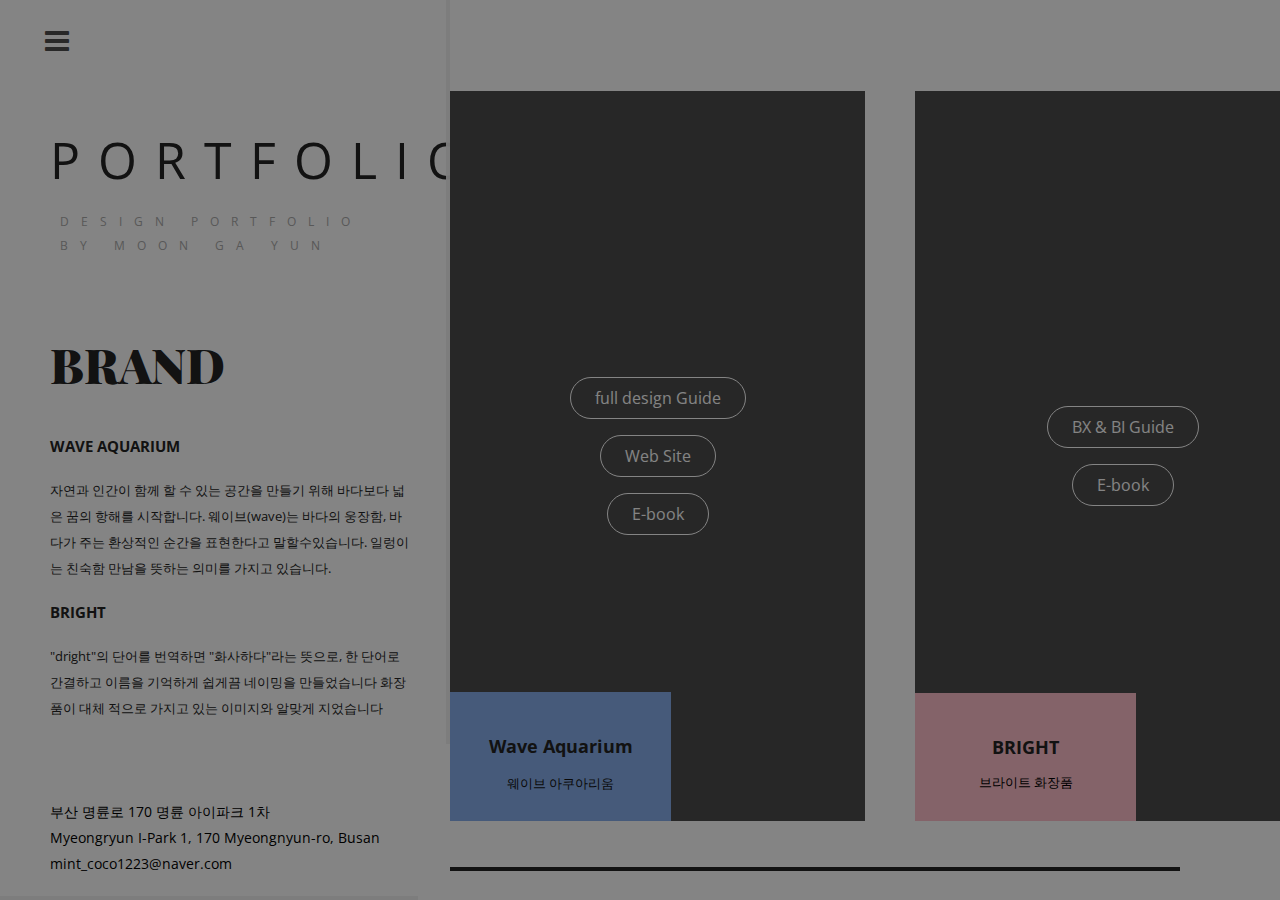
==== commit 5d9cee67: "Add files via upload" ====
--- a/index.html
+++ b/index.html
@@ -135,15 +135,6 @@
 			<!-- Page end -->
 
 		</div>
-		<div class="copyright">
-			<p><!-- Link back to Colorlib can't be removed. Template is licensed under CC BY 3.0. -->
-				Copyright &copy;
-				<script>document.write(new Date().getFullYear());</script> All rights reserved | This template is made
-				with <i class="fa fa-heart" aria-hidden="true"></i> by <a href="https://colorlib.com"
-					target="_blank">Colorlib</a>
-				<!-- Link back to Colorlib can't be removed. Template is licensed under CC BY 3.0. -->
-			</p>
-		</div>
 	</div>
 	<!-- Main section end -->
 
